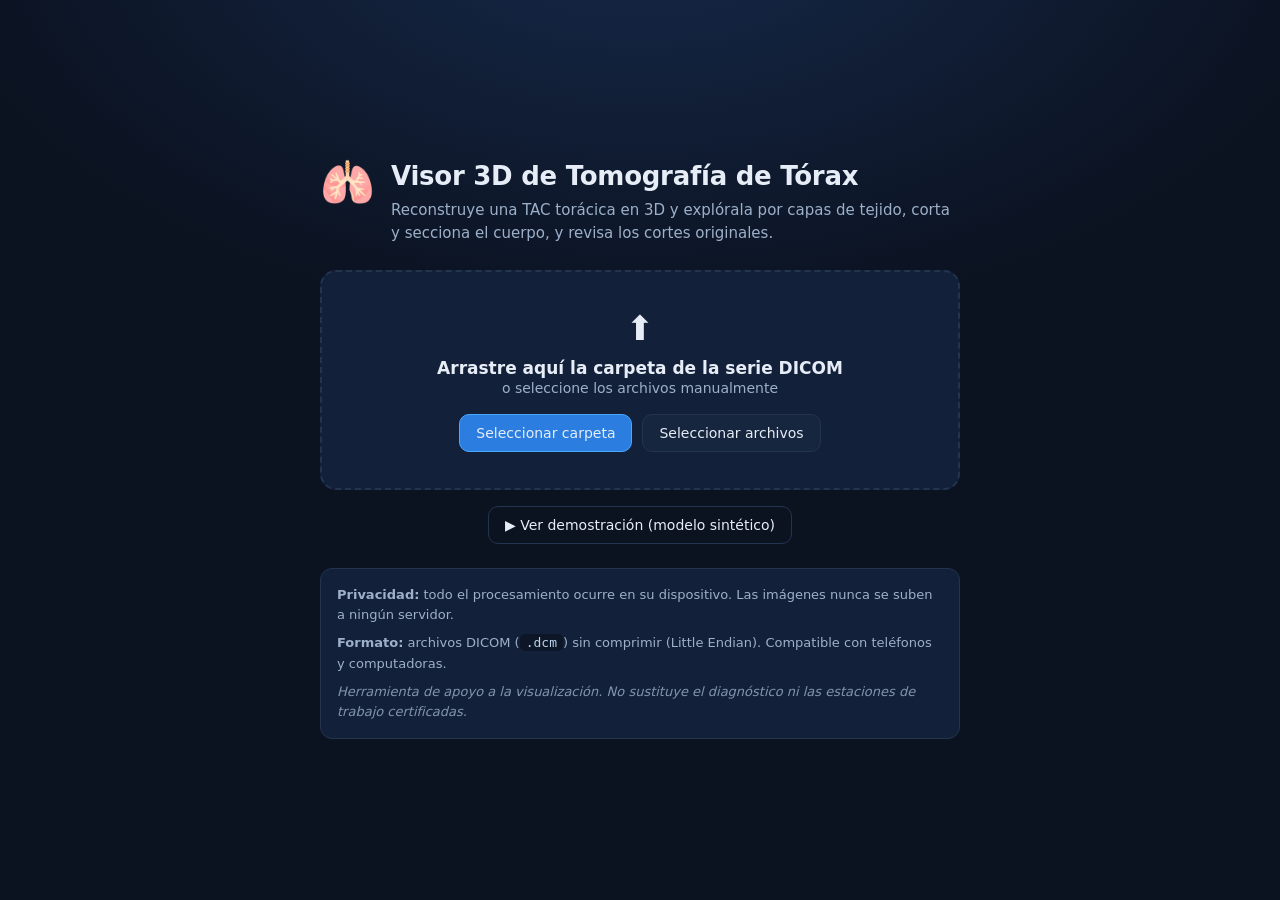
==== index.html @ c9a1f92b "Add 3D chest CT viewer with tissue separation and MPR slices Web app that reconstructs a chest CT (D" ====
<!DOCTYPE html>
<html lang="es">
<head>
  <meta charset="UTF-8" />
  <meta name="viewport" content="width=device-width, initial-scale=1.0, maximum-scale=1.0, user-scalable=no, viewport-fit=cover" />
  <meta name="theme-color" content="#0b1220" />
  <title>Visor 3D de Tomografía de Tórax</title>
  <link rel="stylesheet" href="styles.css" />
  <link rel="icon" href="data:image/svg+xml,<svg xmlns='http://www.w3.org/2000/svg' viewBox='0 0 100 100'><text y='.9em' font-size='90'>🫁</text></svg>" />
  <script type="importmap">
  {
    "imports": {
      "three": "./vendor/three.module.min.js",
      "three/addons/controls/OrbitControls.js": "./vendor/OrbitControls.js"
    }
  }
  </script>
  <script src="./vendor/dicomParser.min.js"></script>
</head>
<body>
  <!-- Pantalla de inicio / carga -->
  <section id="landing">
    <div class="landing-inner">
      <div class="brand">
        <span class="brand-logo">🫁</span>
        <div>
          <h1>Visor 3D de Tomografía de Tórax</h1>
          <p class="subtitle">Reconstruye una TAC torácica en 3D y explórala por capas de tejido, corta y secciona el cuerpo, y revisa los cortes originales.</p>
        </div>
      </div>

      <div id="dropzone" class="dropzone">
        <div class="dz-icon">⬆️</div>
        <p class="dz-title">Arrastre aquí la carpeta de la serie DICOM</p>
        <p class="dz-sub">o seleccione los archivos manualmente</p>
        <div class="dz-buttons">
          <button id="pick-folder" class="btn btn-primary">Seleccionar carpeta</button>
          <button id="pick-files" class="btn">Seleccionar archivos</button>
        </div>
        <input id="file-input" type="file" multiple hidden />
        <input id="folder-input" type="file" webkitdirectory directory multiple hidden />
      </div>

      <div class="landing-row">
        <button id="load-demo" class="btn btn-ghost">▶ Ver demostración (modelo sintético)</button>
      </div>

      <div id="error" class="error hidden"></div>

      <div class="notes">
        <p><strong>Privacidad:</strong> todo el procesamiento ocurre en su dispositivo. Las imágenes nunca se suben a ningún servidor.</p>
        <p><strong>Formato:</strong> archivos DICOM (<code>.dcm</code>) sin comprimir (Little Endian). Compatible con teléfonos y computadoras.</p>
        <p class="disclaimer">Herramienta de apoyo a la visualización. No sustituye el diagnóstico ni las estaciones de trabajo certificadas.</p>
      </div>
    </div>
  </section>

  <!-- Progreso -->
  <div id="progress" class="progress hidden">
    <div class="progress-card">
      <div class="spinner"></div>
      <p id="progress-text">Procesando…</p>
      <div class="progress-track"><div id="progress-bar" class="progress-fill"></div></div>
    </div>
  </div>

  <!-- Espacio de trabajo -->
  <section id="workspace" class="hidden">
    <header class="topbar">
      <button id="new-study" class="btn btn-sm">← Nuevo estudio</button>
      <div class="tabs">
        <button class="tab active" data-tab="3d">Reconstrucción 3D</button>
        <button class="tab" data-tab="slices">Cortes 2D</button>
      </div>
      <div id="meta" class="meta hidden"></div>
      <button id="panel-toggle" class="btn btn-sm panel-toggle">⚙ Controles</button>
    </header>

    <div id="warnings" class="warnings hidden"></div>

    <div class="stage">
      <!-- Vista 3D -->
      <div id="view-3d" class="viewport">
        <div class="canvas-holder">
          <canvas id="gl-canvas"></canvas>
          <div class="hint">Arrastre para rotar · pellizque o rueda para acercar · dos dedos para desplazar</div>
        </div>
      </div>

      <!-- Vista de cortes -->
      <div id="view-slices" class="viewport hidden">
        <div class="slice-holder">
          <canvas id="slice-canvas"></canvas>
        </div>
        <div class="slice-controls">
          <div class="ctl">
            <label>Plano</label>
            <select id="slice-plane">
              <option value="axial">Axial (transversal)</option>
              <option value="coronal">Coronal (frontal)</option>
              <option value="sagital">Sagital (lateral)</option>
            </select>
          </div>
          <div class="ctl">
            <label>Ventana</label>
            <select id="slice-window">
              <option value="pulmon">Pulmón</option>
              <option value="mediastino">Mediastino</option>
              <option value="hueso">Hueso</option>
            </select>
          </div>
          <div class="ctl grow">
            <label>Corte <span id="slice-index-label">–</span></label>
            <input id="slice-index" type="range" min="0" max="1" value="0" />
          </div>
        </div>
      </div>

      <!-- Panel de control -->
      <aside id="control-panel" class="control-panel">
        <div class="panel-scroll">
          <div class="panel-section">
            <h3>Partes del cuerpo</h3>
            <p class="section-hint">Active o desactive cada tejido y ajuste su transparencia.</p>
            <div id="tissues"></div>
          </div>

          <div class="panel-section" id="clip-panel">
            <h3>Seccionar (planos de corte)</h3>
            <p class="section-hint">Recorte el volumen para mirar dentro del cuerpo.</p>
            <div class="clip-axis">
              <label>Izquierda ↔ Derecha</label>
              <div class="dual">
                <input id="clip-x-min" type="range" min="0" max="1" step="0.005" value="0" />
                <input id="clip-x-max" type="range" min="0" max="1" step="0.005" value="1" />
              </div>
            </div>
            <div class="clip-axis">
              <label>Anterior ↔ Posterior</label>
              <div class="dual">
                <input id="clip-y-min" type="range" min="0" max="1" step="0.005" value="0" />
                <input id="clip-y-max" type="range" min="0" max="1" step="0.005" value="1" />
              </div>
            </div>
            <div class="clip-axis">
              <label>Inferior ↔ Superior</label>
              <div class="dual">
                <input id="clip-z-min" type="range" min="0" max="1" step="0.005" value="0" />
                <input id="clip-z-max" type="range" min="0" max="1" step="0.005" value="1" />
              </div>
            </div>
            <button id="clip-reset" class="btn btn-sm btn-ghost">Restablecer cortes</button>
          </div>

          <div class="panel-section">
            <h3>Vista</h3>
            <div class="view-grid">
              <button class="btn btn-sm" data-view="anterior">Frente</button>
              <button class="btn btn-sm" data-view="posterior">Espalda</button>
              <button class="btn btn-sm" data-view="izquierda">Izquierda</button>
              <button class="btn btn-sm" data-view="derecha">Derecha</button>
              <button class="btn btn-sm" data-view="superior">Superior</button>
              <button class="btn btn-sm" data-view="inferior">Inferior</button>
            </div>
            <div class="ctl">
              <label>Modo de render</label>
              <select id="mode-select">
                <option value="composite">Volumen a color</option>
                <option value="mip">Rayos X (MIP)</option>
              </select>
            </div>
            <label class="check"><input id="toggle-shading" type="checkbox" checked /> Sombreado (relieve)</label>
            <label class="check"><input id="toggle-labels" type="checkbox" checked /> Etiquetas de orientación</label>
            <div class="view-actions">
              <button id="view-reset" class="btn btn-sm">Centrar</button>
              <button id="snapshot" class="btn btn-sm">Capturar PNG</button>
            </div>
          </div>
        </div>
      </aside>
    </div>
  </section>

  <script type="module" src="./js/app.js"></script>
</body>
</html>
---- styles.css ----
:root {
  --bg: #0b1220;
  --bg-2: #0f1a2c;
  --panel: #13203a;
  --panel-2: #17263f;
  --border: #24344f;
  --text: #e6edf6;
  --muted: #9db0c9;
  --accent: #4aa8ff;
  --accent-2: #2b7de0;
  --danger: #ff6b6b;
  --warn: #f0b85a;
  --radius: 12px;
  --safe-top: env(safe-area-inset-top, 0px);
  --safe-bottom: env(safe-area-inset-bottom, 0px);
}

* { box-sizing: border-box; }
html, body {
  margin: 0;
  height: 100%;
  background: var(--bg);
  color: var(--text);
  font-family: system-ui, -apple-system, "Segoe UI", Roboto, sans-serif;
  -webkit-text-size-adjust: 100%;
  overscroll-behavior: none;
}
body { min-height: 100dvh; }
.hidden { display: none !important; }

button { font-family: inherit; }
.btn {
  border: 1px solid var(--border);
  background: var(--panel-2);
  color: var(--text);
  padding: 10px 16px;
  border-radius: 10px;
  font-size: 14px;
  cursor: pointer;
  transition: background .15s, border-color .15s, transform .05s;
  -webkit-tap-highlight-color: transparent;
}
.btn:hover { background: #1d2f4d; }
.btn:active { transform: scale(.97); }
.btn-primary { background: var(--accent-2); border-color: var(--accent); }
.btn-primary:hover { background: var(--accent); }
.btn-ghost { background: transparent; }
.btn-sm { padding: 7px 12px; font-size: 13px; border-radius: 9px; }

/* ---------- Landing ---------- */
#landing {
  min-height: 100dvh;
  display: flex;
  align-items: center;
  justify-content: center;
  padding: calc(24px + var(--safe-top)) 20px calc(24px + var(--safe-bottom));
  background: radial-gradient(1200px 700px at 50% -10%, #16294a 0%, var(--bg) 60%);
}
.landing-inner { width: 100%; max-width: 640px; }
.brand { display: flex; gap: 16px; align-items: flex-start; margin-bottom: 26px; }
.brand-logo { font-size: 44px; line-height: 1; }
.brand h1 { margin: 0 0 8px; font-size: 26px; letter-spacing: -.01em; }
.subtitle { margin: 0; color: var(--muted); font-size: 15px; line-height: 1.5; }

.dropzone {
  border: 2px dashed var(--border);
  border-radius: 16px;
  padding: 36px 24px;
  text-align: center;
  background: var(--panel);
  transition: border-color .15s, background .15s;
}
.dropzone.drag { border-color: var(--accent); background: #14243f; }
.dz-icon { font-size: 34px; }
.dz-title { margin: 10px 0 2px; font-size: 17px; font-weight: 600; }
.dz-sub { margin: 0 0 18px; color: var(--muted); font-size: 14px; }
.dz-buttons { display: flex; gap: 10px; justify-content: center; flex-wrap: wrap; }

.landing-row { margin-top: 16px; text-align: center; }
.notes {
  margin-top: 24px;
  padding: 16px;
  background: var(--panel);
  border: 1px solid var(--border);
  border-radius: var(--radius);
  font-size: 13px;
  color: var(--muted);
  line-height: 1.55;
}
.notes p { margin: 0 0 8px; }
.notes p:last-child { margin-bottom: 0; }
.notes code { background: #0c1626; padding: 1px 6px; border-radius: 5px; color: #bcd3ef; }
.disclaimer { color: #8194ad; font-style: italic; }
.error {
  margin-top: 16px;
  padding: 12px 14px;
  background: #3a1720;
  border: 1px solid #7a2b38;
  color: #ffc9cf;
  border-radius: 10px;
  font-size: 14px;
}

/* ---------- Progress ---------- */
.progress {
  position: fixed; inset: 0;
  background: rgba(6, 11, 20, .82);
  display: flex; align-items: center; justify-content: center;
  z-index: 50; backdrop-filter: blur(3px);
}
.progress-card {
  background: var(--panel); border: 1px solid var(--border);
  border-radius: 16px; padding: 28px 34px; text-align: center; min-width: 280px;
}
.spinner {
  width: 40px; height: 40px; margin: 0 auto 16px;
  border: 3px solid var(--border); border-top-color: var(--accent);
  border-radius: 50%; animation: spin 1s linear infinite;
}
@keyframes spin { to { transform: rotate(360deg); } }
.progress-track { height: 6px; background: #0c1626; border-radius: 4px; margin-top: 14px; overflow: hidden; }
.progress-fill { height: 100%; width: 0; background: var(--accent); transition: width .2s; }

/* ---------- Workspace ---------- */
#workspace { height: 100dvh; display: flex; flex-direction: column; }
.topbar {
  display: flex; align-items: center; gap: 12px;
  padding: calc(10px + var(--safe-top)) 14px 10px;
  background: var(--bg-2); border-bottom: 1px solid var(--border);
  flex-wrap: nowrap;
}
.tabs { display: flex; gap: 4px; background: #0c1626; padding: 4px; border-radius: 11px; }
.tab {
  border: none; background: transparent; color: var(--muted);
  padding: 8px 14px; border-radius: 8px; font-size: 13px; cursor: pointer; white-space: nowrap;
}
.tab.active { background: var(--accent-2); color: #fff; }
.meta {
  display: flex; flex-direction: column; gap: 1px;
  margin-left: auto; font-size: 12px; color: var(--muted); text-align: right;
  line-height: 1.35; overflow: hidden;
}
.meta span { white-space: nowrap; overflow: hidden; text-overflow: ellipsis; max-width: 240px; }
.panel-toggle { display: none; margin-left: 8px; }

.warnings {
  background: #33280f; border-bottom: 1px solid #5e4a1c; color: #ffd98a;
  padding: 8px 16px; font-size: 13px;
}
.warnings ul { margin: 6px 0 0; padding-left: 18px; }
.warnings li { margin-bottom: 3px; }

.stage { flex: 1; display: flex; min-height: 0; position: relative; }
.viewport { flex: 1; display: flex; flex-direction: column; min-width: 0; min-height: 0; }

.canvas-holder {
  flex: 1; position: relative; min-height: 0;
  background: radial-gradient(900px 600px at 50% 40%, #0e1a30 0%, #070d18 80%);
}
#gl-canvas { width: 100%; height: 100%; display: block; touch-action: none; }
.hint {
  position: absolute; left: 50%; bottom: 12px; transform: translateX(-50%);
  background: rgba(8, 14, 25, .7); color: var(--muted);
  padding: 6px 12px; border-radius: 20px; font-size: 12px; white-space: nowrap;
  pointer-events: none; max-width: 92%; overflow: hidden; text-overflow: ellipsis;
}

/* Cortes 2D */
.slice-holder {
  flex: 1; display: flex; align-items: center; justify-content: center;
  min-height: 0; padding: 14px; background: #05090f;
}
#slice-canvas {
  max-width: 100%; max-height: 100%;
  image-rendering: auto; background: #000;
  border: 1px solid var(--border); border-radius: 6px;
}
.slice-controls {
  display: flex; gap: 14px; align-items: flex-end; flex-wrap: wrap;
  padding: 12px 16px calc(12px + var(--safe-bottom));
  background: var(--bg-2); border-top: 1px solid var(--border);
}
.ctl { display: flex; flex-direction: column; gap: 5px; }
.ctl.grow { flex: 1; min-width: 160px; }
.ctl label { font-size: 12px; color: var(--muted); }
.ctl select, .slice-controls input[type="range"] { width: 100%; }
select {
  background: var(--panel-2); color: var(--text);
  border: 1px solid var(--border); border-radius: 8px; padding: 8px 10px; font-size: 14px;
}

/* ---------- Control panel ---------- */
.control-panel {
  width: 320px; flex-shrink: 0;
  background: var(--bg-2); border-left: 1px solid var(--border);
  overflow: hidden; display: flex;
}
.panel-scroll { overflow-y: auto; width: 100%; padding: 4px 0 20px; -webkit-overflow-scrolling: touch; }
.panel-section { padding: 16px 16px 4px; border-bottom: 1px solid var(--border); }
.panel-section h3 { margin: 0 0 4px; font-size: 14px; letter-spacing: .01em; }
.section-hint { margin: 0 0 12px; font-size: 12px; color: var(--muted); line-height: 1.4; }

.tissue { padding: 8px 0; border-bottom: 1px solid rgba(255,255,255,.04); }
.tissue:last-child { border-bottom: none; }
.tissue.off { opacity: .5; }
.tissue-head { display: flex; align-items: center; gap: 9px; cursor: pointer; }
.tissue-head input { width: 18px; height: 18px; accent-color: var(--accent); }
.swatch { width: 16px; height: 16px; border-radius: 4px; border: 1px solid rgba(255,255,255,.25); flex-shrink: 0; }
.tissue-name { font-size: 13.5px; }
.tissue-body { padding: 8px 0 2px 27px; }
.slider-line { display: flex; align-items: center; gap: 10px; font-size: 12px; color: var(--muted); }
.slider-line input { flex: 1; }
.hu { font-size: 11px; color: #6f83a0; margin-top: 4px; }

.clip-axis { margin-bottom: 14px; }
.clip-axis > label { font-size: 12px; color: var(--muted); display: block; margin-bottom: 4px; }
.dual { position: relative; display: flex; flex-direction: column; gap: 4px; }

input[type="range"] {
  -webkit-appearance: none; appearance: none;
  height: 26px; background: transparent; cursor: pointer;
}
input[type="range"]::-webkit-slider-runnable-track {
  height: 5px; background: #0c1626; border-radius: 3px; border: 1px solid var(--border);
}
input[type="range"]::-moz-range-track {
  height: 5px; background: #0c1626; border-radius: 3px; border: 1px solid var(--border);
}
input[type="range"]::-webkit-slider-thumb {
  -webkit-appearance: none; appearance: none; margin-top: -8px;
  width: 20px; height: 20px; border-radius: 50%;
  background: var(--accent); border: 2px solid #0b1220; box-shadow: 0 1px 3px rgba(0,0,0,.5);
}
input[type="range"]::-moz-range-thumb {
  width: 20px; height: 20px; border-radius: 50%; border: 2px solid #0b1220;
  background: var(--accent); box-shadow: 0 1px 3px rgba(0,0,0,.5);
}

.view-grid { display: grid; grid-template-columns: repeat(3, 1fr); gap: 7px; margin-bottom: 12px; }
.check { display: flex; align-items: center; gap: 9px; font-size: 13px; color: var(--muted); margin: 10px 0; cursor: pointer; }
.check input { width: 17px; height: 17px; accent-color: var(--accent); }
.view-actions { display: flex; gap: 8px; margin-top: 6px; }
.view-actions .btn { flex: 1; }

/* ---------- Responsive / móvil ---------- */
@media (max-width: 820px) {
  .panel-toggle { display: inline-block; }
  .meta { display: none; }
  .brand h1 { font-size: 22px; }

  .control-panel {
    position: absolute; top: 0; right: 0; bottom: 0;
    width: min(88%, 340px);
    transform: translateX(100%);
    transition: transform .25s ease;
    z-index: 20;
    box-shadow: -10px 0 40px rgba(0,0,0,.5);
  }
  .control-panel.open { transform: translateX(0); }
  .panel-scroll { padding-bottom: calc(28px + var(--safe-bottom)); }

  .topbar { gap: 8px; }
  .tabs { flex: 1; justify-content: center; }
  .hint { font-size: 11px; bottom: 8px; }
}

@media (max-width: 420px) {
  .dz-buttons { flex-direction: column; }
  .dz-buttons .btn { width: 100%; }
  .tab { padding: 8px 10px; font-size: 12px; }
  .btn-sm { padding: 7px 9px; }
}
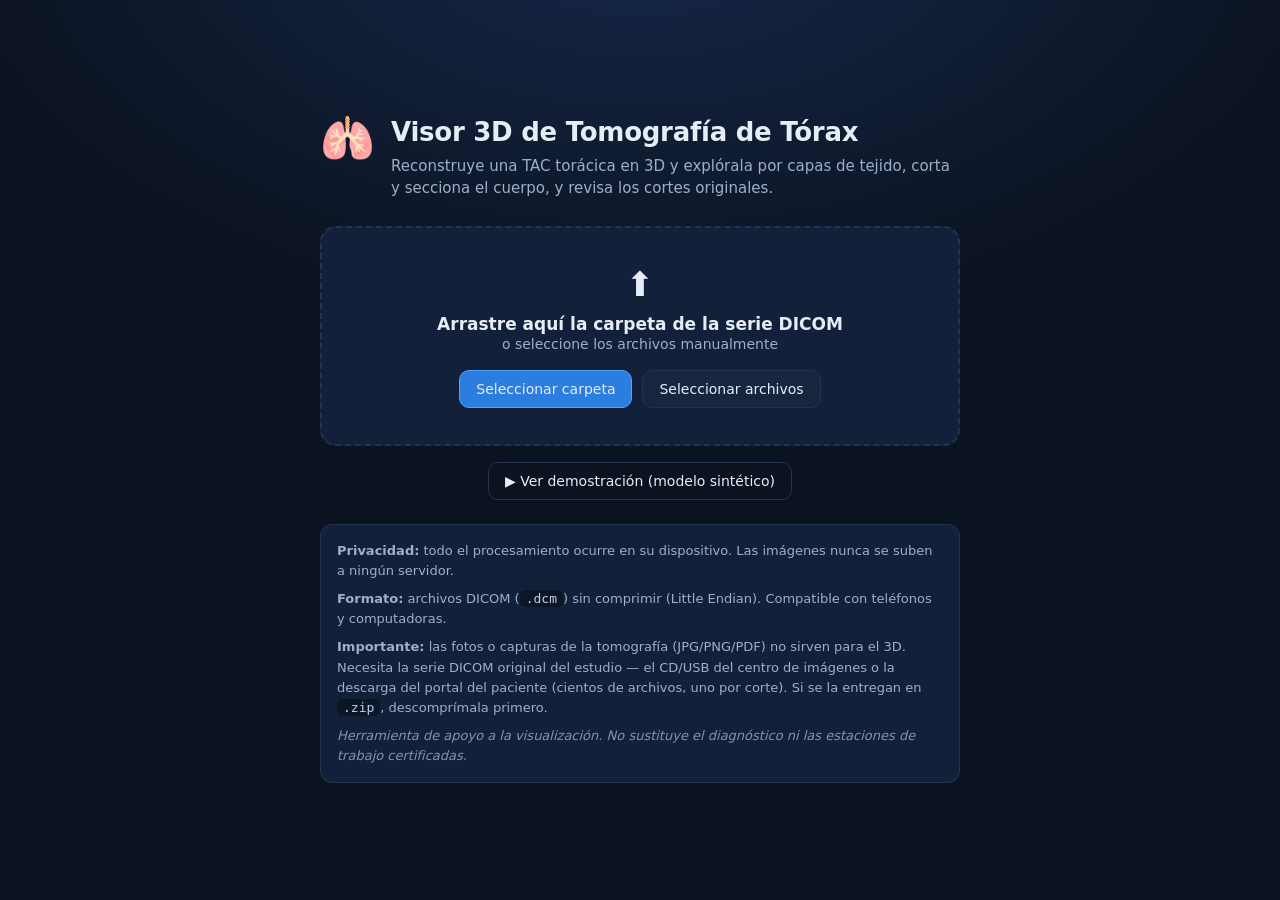
==== commit 1b57e4ce: "Explain clearly when uploads are photos/PDF/ZIP instead of DICOM Detect JPEG/PNG/BMP/GIF/WEBP/HEIC/P" ====
--- a/index.html
+++ b/index.html
@@ -50,6 +50,7 @@
       <div class="notes">
         <p><strong>Privacidad:</strong> todo el procesamiento ocurre en su dispositivo. Las imágenes nunca se suben a ningún servidor.</p>
         <p><strong>Formato:</strong> archivos DICOM (<code>.dcm</code>) sin comprimir (Little Endian). Compatible con teléfonos y computadoras.</p>
+        <p><strong>Importante:</strong> las fotos o capturas de la tomografía (JPG/PNG/PDF) no sirven para el 3D. Necesita la serie DICOM original del estudio — el CD/USB del centro de imágenes o la descarga del portal del paciente (cientos de archivos, uno por corte). Si se la entregan en <code>.zip</code>, descomprímala primero.</p>
         <p class="disclaimer">Herramienta de apoyo a la visualización. No sustituye el diagnóstico ni las estaciones de trabajo certificadas.</p>
       </div>
     </div>
